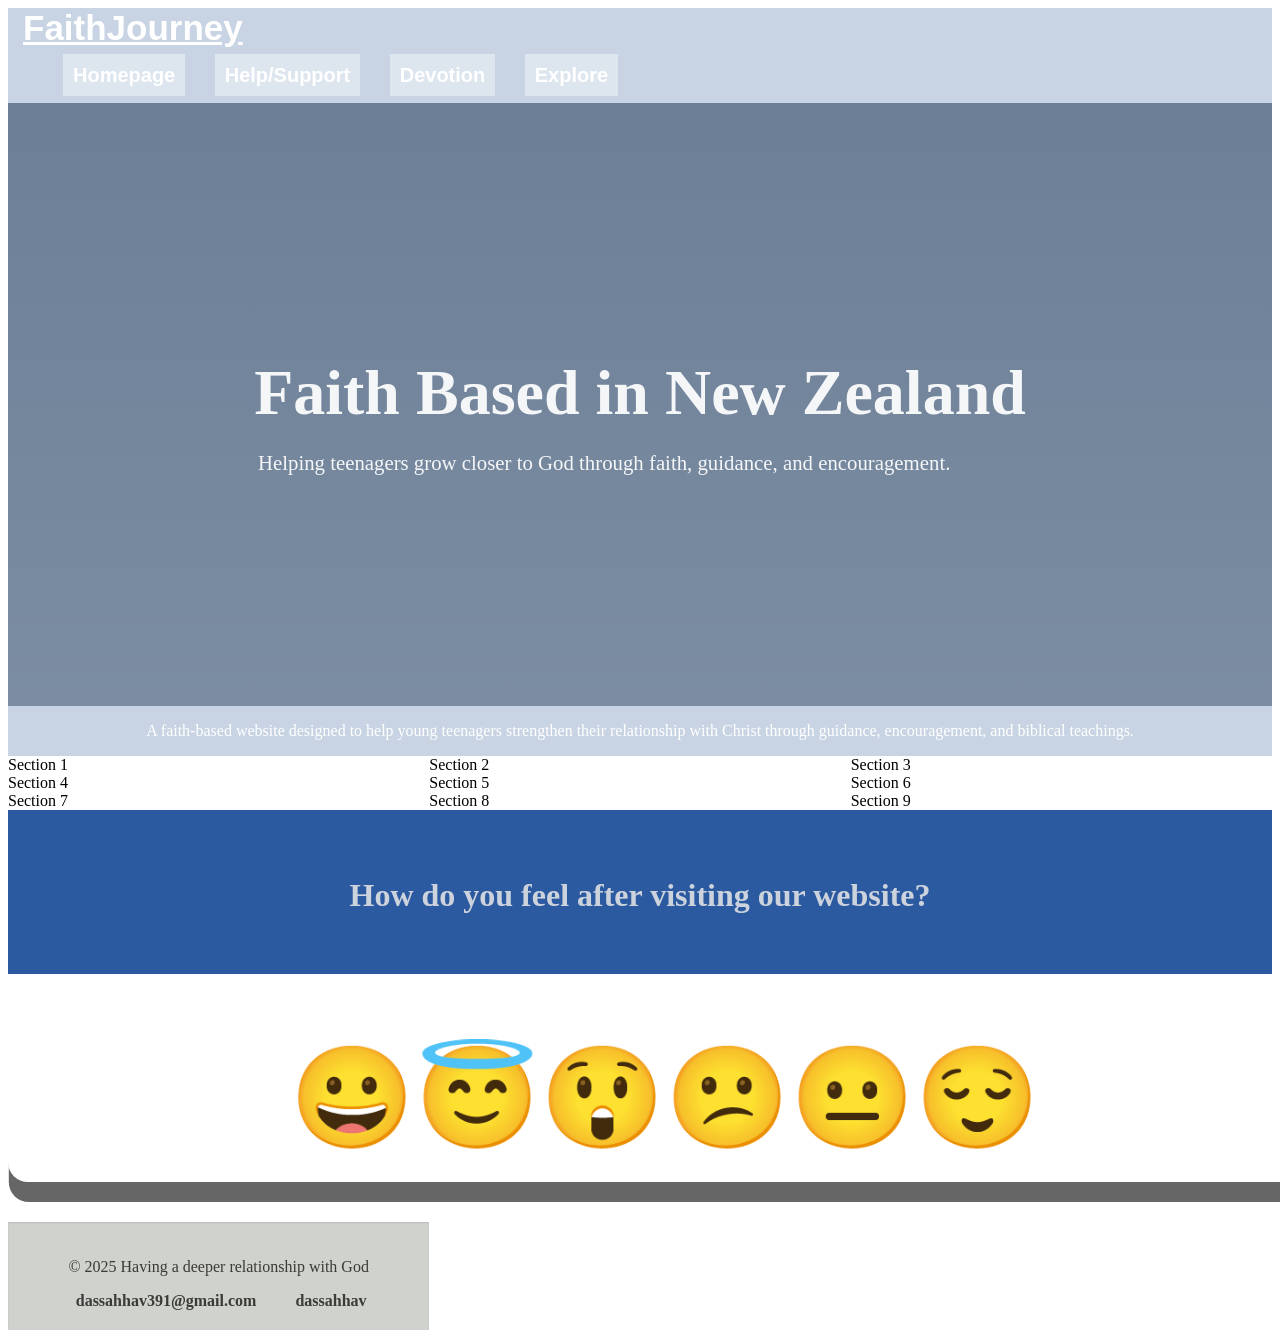
==== index.html @ f2db456d "removed extra ul" ====
<!DOCTYPE html>
<html lang="en">
<head>
    <meta charset="UTF-8">
    <meta name="viewport" content="width=device-width, initial-scale=1.0">
    <title>Faith</title>
    <link rel="stylesheet" href="main.css">
    <link rel="stylesheet" href="https://fonts.googleapis.com/css2?family=Material+Symbols+Outlined:opsz,wght,FILL,GRAD@24,400,0,0&icon_names=church" />
</head>
<body>
    <div class="container">
        <div class="navbar">
            <div class="navdiv">
                 <div class="logo"><a href="#">FaithJourney</a></div>
                   <ul>
                     <li><a href="#">Homepage</a></li>
                     <li><a href="#">Help/Support</a></li>
                     <li><a href="#">Devotion</a></li>
                     <li><a href="#">Explore</a></li>
                    </ul>
            </div>
        </div>

        <div class="banner">
            <div class="banner-content">
                <h1>Faith Based in New Zealand</h1>
                <p>Helping teenagers grow closer to God through faith, guidance, and encouragement.</p>
            </div>
        </div>

        <div class="text_1">
            <p>A faith-based website designed to help young teenagers strengthen their relationship with Christ through guidance, encouragement, and biblical teachings.</p>
        </div>

        <div class="box_1">Section 1</div>
        <div class="box_2">Section 2</div>
        <div class="box_3">Section 3</div>
        <div class="box_4">Section 4</div>
        <div class="box_5">Section 5</div>
        <div class="box_6">Section 6</div>
        <div class="box_7">Section 7</div>
        <div class="box_8">Section 8</div>
        <div class="box_9">Section 9</div>

        <div class="feedback">
            <h2>How do you feel after visiting our website?</h2>  
        </div>


        <div class="emotions">
            <span style='font-size:100px;'>&#128512;</span>
            <span style='font-size:100px;'>&#128519;</span>
            <span style='font-size:100px;'>&#128562;</span>
            <span style='font-size:100px;'>&#128533;</span>
            <span style='font-size:100px;'>&#128528;</span>
            <span style='font-size:100px;'>&#128524;</span>
        </div>

        <div class="footer">
            <p>&copy; 2025 Having a deeper relationship with God</p>

            <div class="contact">

            <a href="https://mail.google.com/mail/u/0/#inbox" target="_blank">
                <i class="fa-solid fa-envelope"></i> dassahhav391@gmail.com
             </a>
              <a href="https://www.instagram.com/dassahhav/" target="_blank">
                <i class="fa-brands fa-instagram"></i> dassahhav
            </a>
            </div>
        </div>
    
</body>
</html>
---- main.css ----
.container {
    display: grid;
    grid-template-columns: 1fr 1fr 1fr;
    grid-template-rows: auto;
    grid-template-areas: 
    "navbar navbar navbar"
    "banner banner banner"
    "text_1 text_1 text_1"
    "box_1 box_2 box_3"
    "box_4 box_5 box_6"
    "box_7 box_8 box_9"
    "feedback feedback feedback"
    "emotions emotions emotions"
    "footer footer footer";
}

.navbar {
    grid-area: navbar;
    text-decoration: none;
    background: #C8D4E3; 
    font-family: sans-serif;
    padding-right: 15px;
    padding-left: 15px;
}


.logo a{
    font-size: 35px;
    font-weight: 600;
    color: white;
}

.navbar li {
    list-style: none;
    display: inline-block
}

.navbar li a {
    text-decoration: none;  
    color: #fff;
    padding: 10px;
    font-size: 20px;
    font-weight: bold;
    margin-right: 25px;
    background-color: #DDE5EE;
}

.navbar li a:hover {
    background: #A8BEDA;
    transform: translateY(-3px);
    box-shadow: 0 8px 15px rgba(0,0,0,0.15);
}


.banner {
    grid-area: banner;
    height: 67vh;
    
    background:
        linear-gradient(
            rgba(30, 58, 95, 0.65),
            rgba(53, 80, 112, 0.65)
        ),
        url("images/nz-faith-banner.jpg");

    background-size: cover;
    background-position: center;
    background-repeat: no-repeat;

    display: flex;
    justify-content: center;
    align-items: center;
    text-align: center;
    color: #F4F6F8;
}

.banner-content h1 {
    font-size: 4rem;
    font-weight: 700;
    margin-bottom: 15px;
}

.banner-content p {
    font-size: 1.3rem;
    max-width: 700px;
}

.text_1 {
    grid-area: text_1;
    background-color:  #C8D4E3;
    color: white;
    align-items: center;
    text-align: center;
}

.box_1 {
    grid-area: box_1;
}

.box_2 {
    grid-area: box_2;
}

.box_3 {
    grid-area: box_3;
}

.box_4 {
    grid-area: box_4;
}

.box_5 {
    grid-area: box_5;
}

.box_6 {
    grid-area: box_6;
}

.box_7 {
    grid-area: box_7;
}

.box_8 {
    grid-area: box_8;
}

.box_9 {
    grid-area: box_9;
}

.feedback {
    grid-area: feedback;
    text-align: center;
    padding: 40px 20px;
    background-color: #2c5aa0;
}

.feedback h2 {
    font-size: 2rem;
    color: #ccd3dd;
    margin-bottom: 20px;
}


.emotions {
    grid-area: emotions;
    display: flex;
    justify-content: center;
    align-items: center;
    padding: 25px;
    margin: 40px 0;
    width: 100%;
    background: #ffff;
    border-radius: 20px;
    box-shadow: 0.8px 20px #666;
}

.emotions_span {
    cursor: pointer;
    transition: transform 0.3s ease, filter 0.3s ease;
    user-select: none;
}

.emotions span:hover {
    transform: scale(1.3) translateY(-8px);
    filter: drop-shadow(0 6px 10px rgba(0, 0, 0, 0.2));
}

.footer {
  background-color: #CFD2CD;
  text-align: center;
  padding: 20px 10px;
  font-size: 1rem;
  color: #3B3B37;
  box-shadow: inset 0 1px 2px rgba(0,0,0,0.1);
}

.footer .contact {
  margin-top: 10px;
}

.footer .contact a {
  color: #3B3B37;
  text-decoration: none;
  margin: 0 15px;
  font-weight: 600;
  transition: color 0.3s ease;
}

.footer .contact a:hover {
  color: #4A4D4A;
}

.footer .contact i {
  margin-right: 5px;
}
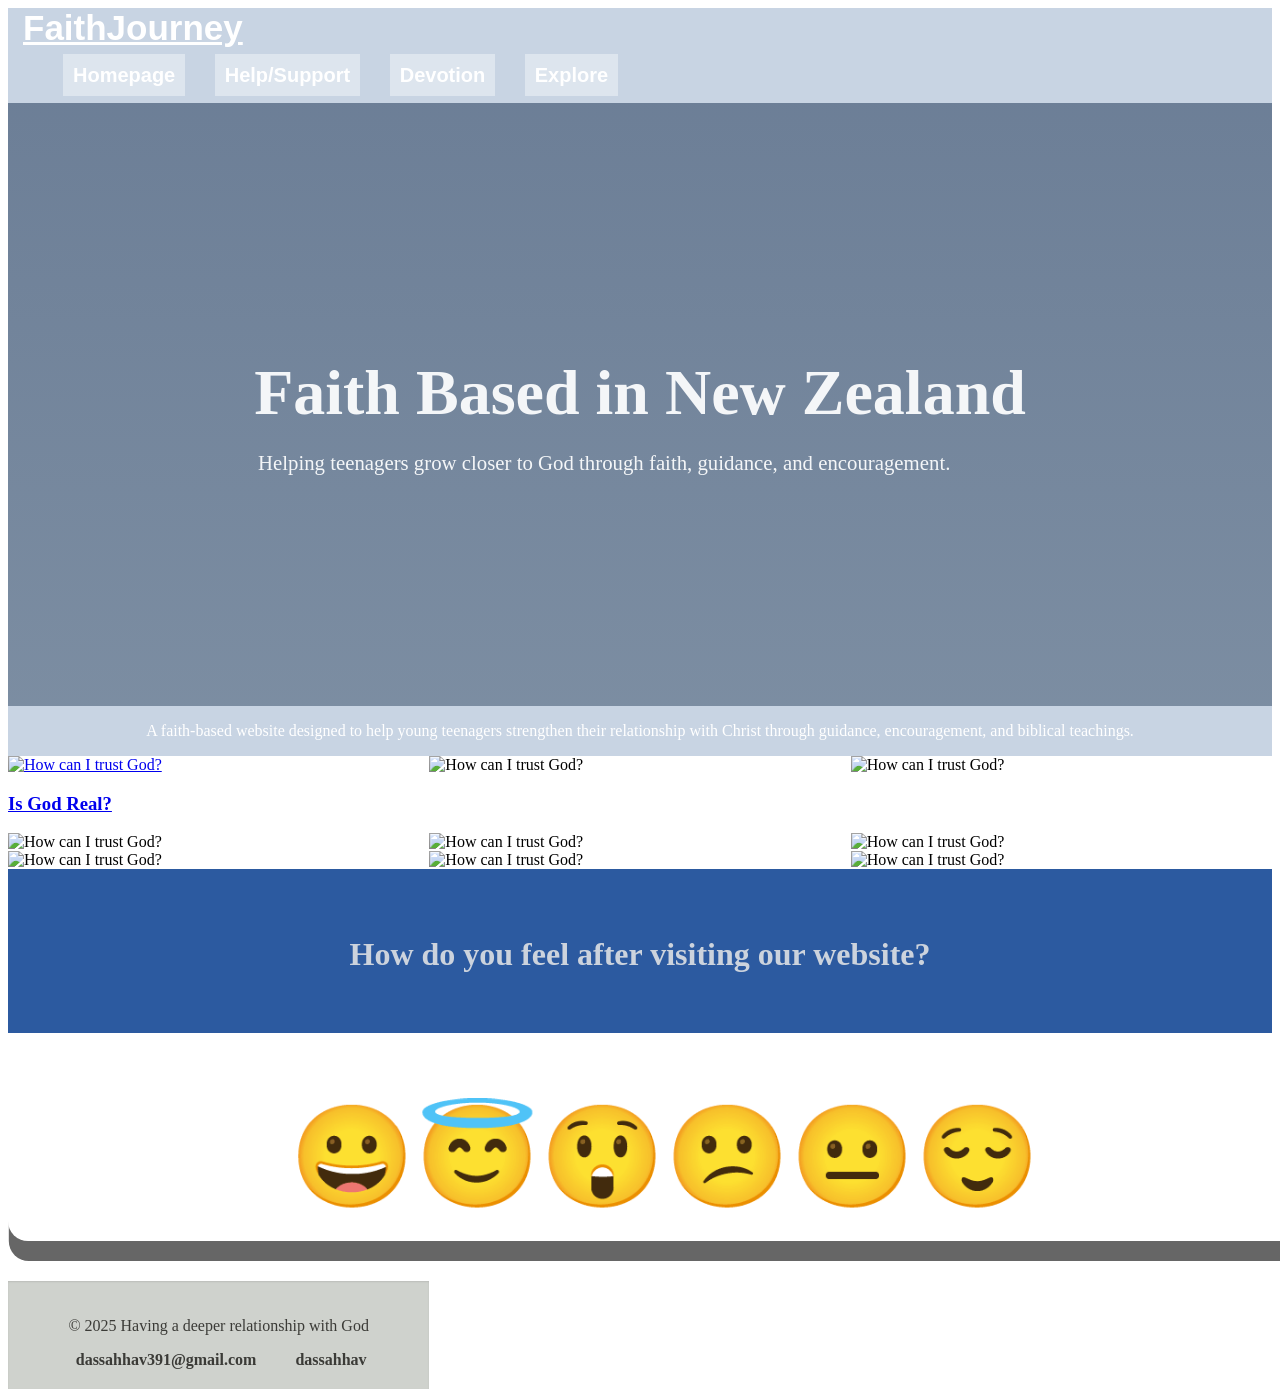
==== commit d39c6c20: "added in pictures for draft" ====
--- a/index.html
+++ b/index.html
@@ -32,15 +32,37 @@
             <p>A faith-based website designed to help young teenagers strengthen their relationship with Christ through guidance, encouragement, and biblical teachings.</p>
         </div>
 
-        <div class="box_1">Section 1</div>
-        <div class="box_2">Section 2</div>
-        <div class="box_3">Section 3</div>
-        <div class="box_4">Section 4</div>
-        <div class="box_5">Section 5</div>
-        <div class="box_6">Section 6</div>
-        <div class="box_7">Section 7</div>
-        <div class="box_8">Section 8</div>
-        <div class="box_9">Section 9</div>
+        <div class="box_1">
+            <a href="section1.html" class="box">
+            <img src="picture1.png" alt="How can I trust God?" width="400" height="400"> 
+            <div class="overlay"><h3>Is God Real?</h3></div>
+         </a>
+        </div>
+        
+        <div class="box_2">
+            <img src="picture1.png" alt="How can I trust God?" width="300" height="300">
+        </div>
+        <div class="box_3">
+            <img src="picture1.png" alt="How can I trust God?" width="300" height="300">
+        </div>
+        <div class="box_4">
+            <img src="picture1.png" alt="How can I trust God?" width="300" height="300">
+        </div>
+        <div class="box_5">
+            <img src="picture1.png" alt="How can I trust God?" width="300" height="300">
+        </div>
+        <div class="box_6">
+            <img src="picture1.png" alt="How can I trust God?" width="300" height="300">
+        </div>
+        <div class="box_7">
+            <img src="picture1.png" alt="How can I trust God?" width="300" height="300">
+        </div>
+        <div class="box_8">
+            <img src="picture1.png" alt="How can I trust God?" width="300" height="300">
+        </div>
+        <div class="box_9">
+            <img src="picture1.png" alt="How can I trust God?" width="300" height="300">
+        </div>
 
         <div class="feedback">
             <h2>How do you feel after visiting our website?</h2>  
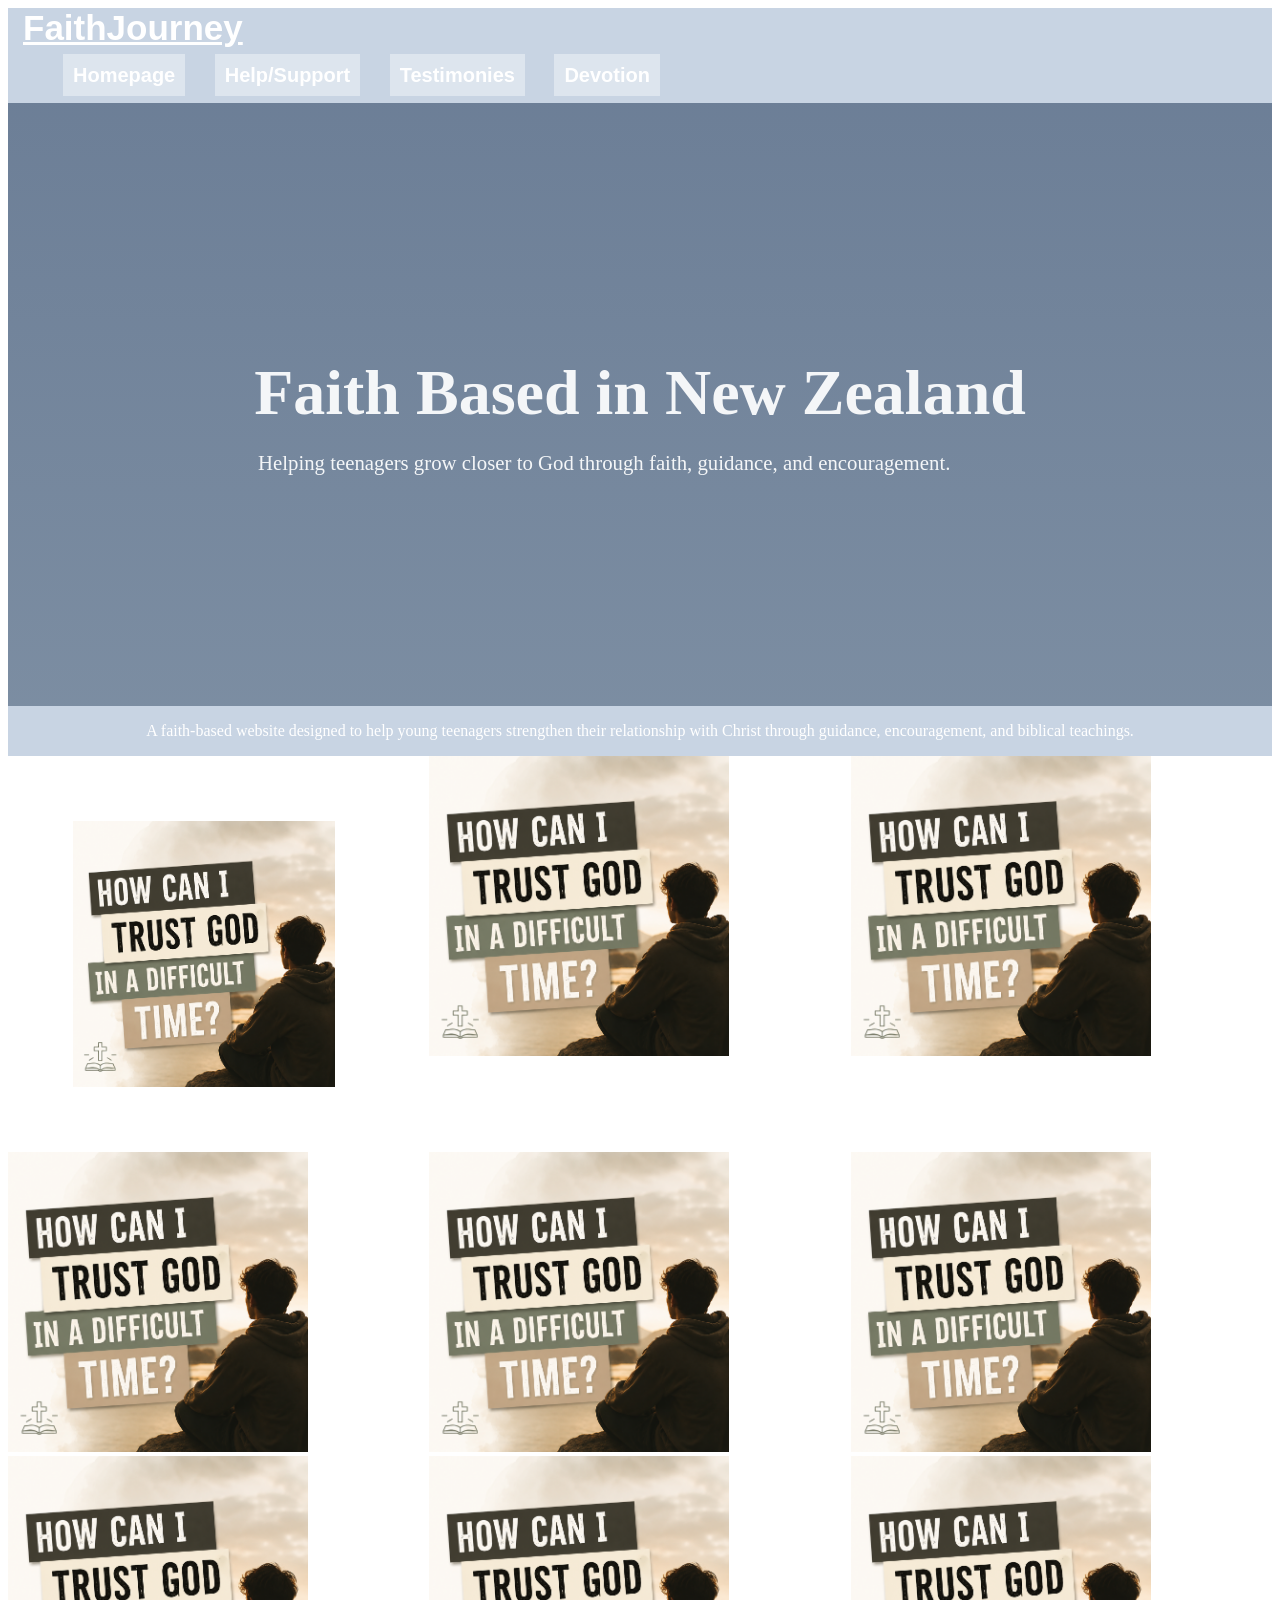
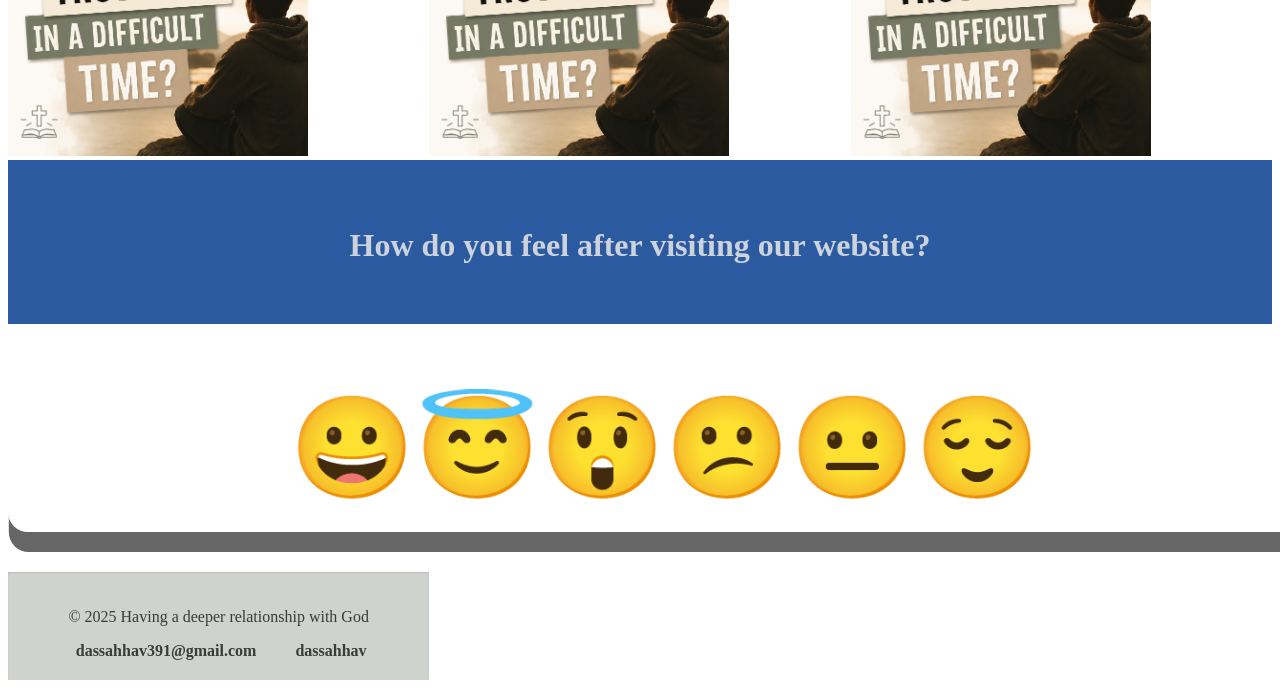
==== commit 7fc00267: "renamed the navbars" ====
--- a/index.html
+++ b/index.html
@@ -15,8 +15,8 @@
                    <ul>
                      <li><a href="#">Homepage</a></li>
                      <li><a href="#">Help/Support</a></li>
+                     <li><a href="#">Testimonies</a></li>
                      <li><a href="#">Devotion</a></li>
-                     <li><a href="#">Explore</a></li>
                     </ul>
             </div>
         </div>
--- a/main.css
+++ b/main.css
@@ -95,6 +95,32 @@
 
 .box_1 {
     grid-area: box_1;
+    gap: 25px;
+    max-width: 1200px;
+    margin: 50px;
+    padding: 15px;
+    position: relative;
+    display: block;
+    border-radius: 20px;
+    text-decoration: none;  
+}
+
+.box_1 img {
+    width: 90%;
+    height: 100%;
+}
+
+.box_1:hover img {
+    transform: scale(1.08);
+}
+
+.overlay {
+    position: absolute;
+    inset: 0;
+    display: flex;
+    justify-content: center;
+    align-items: center;
+    opacity: 0;
 }
 
 .box_2 {
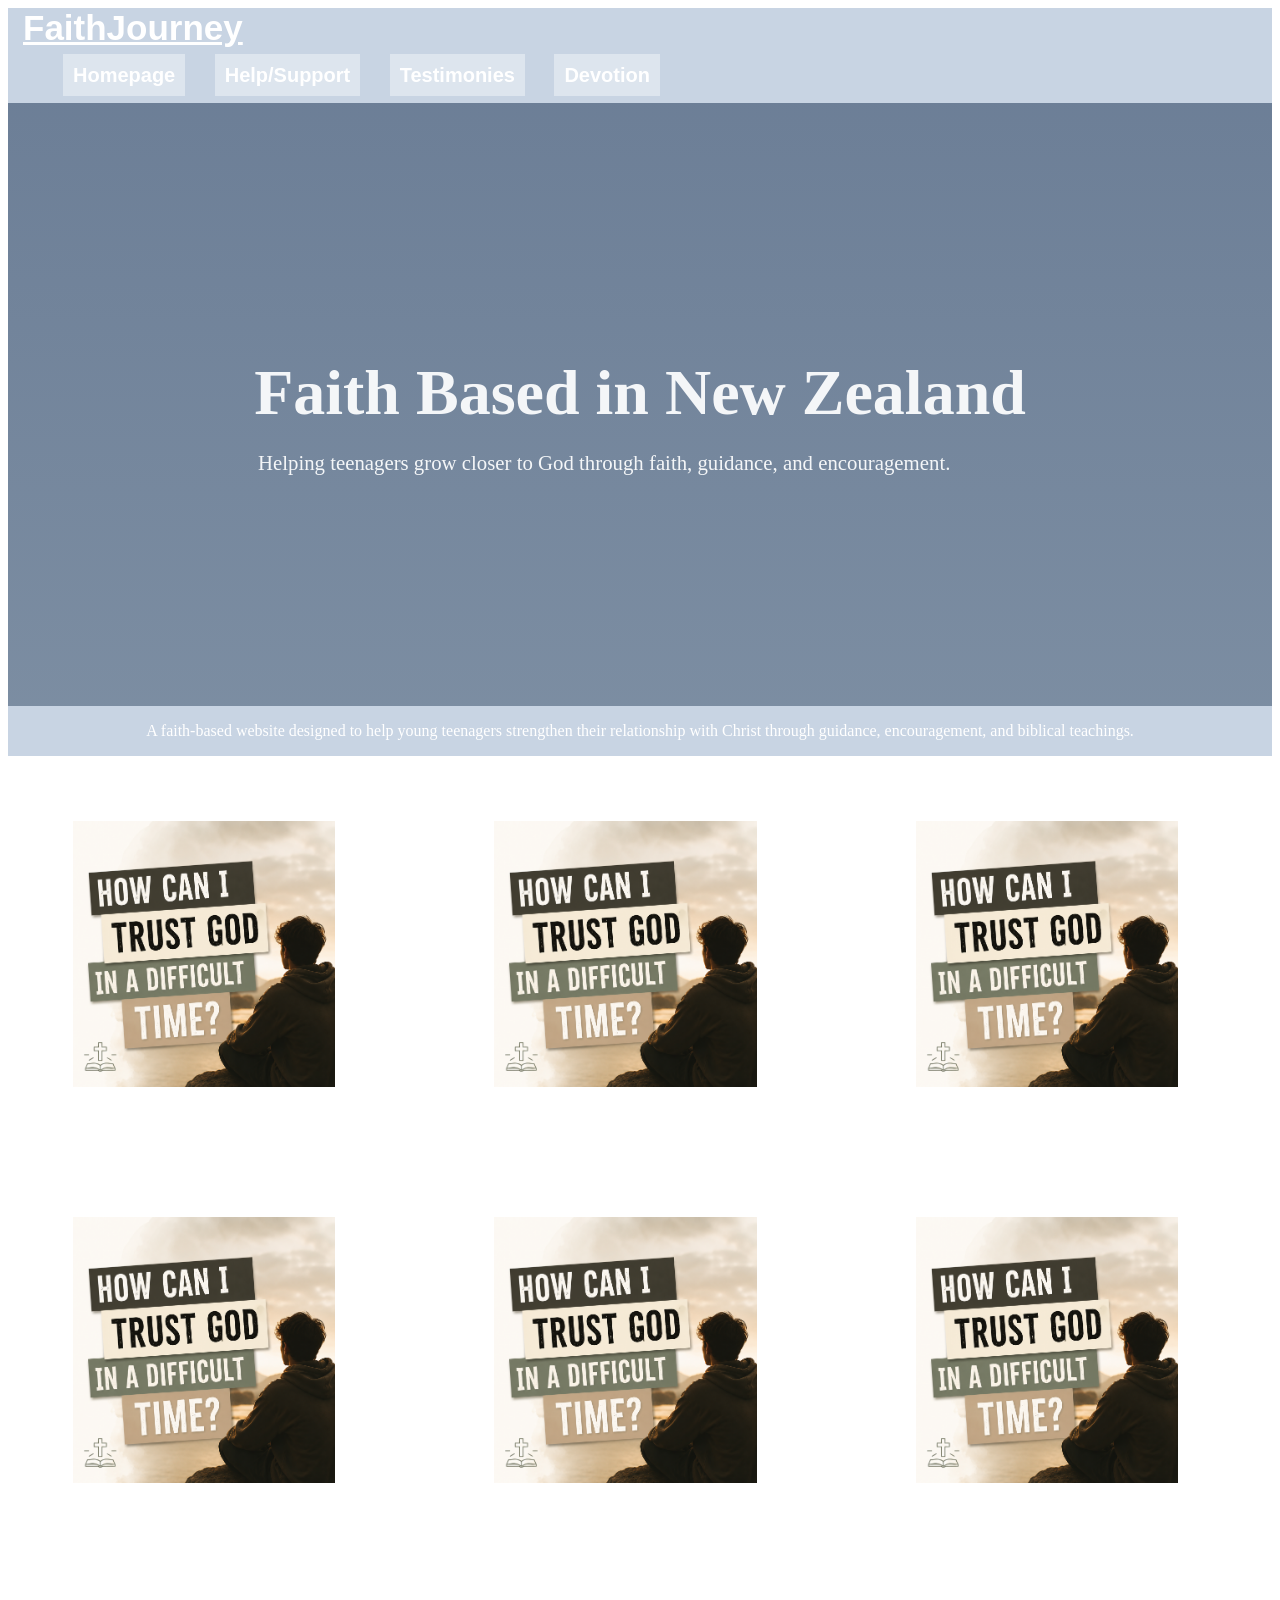
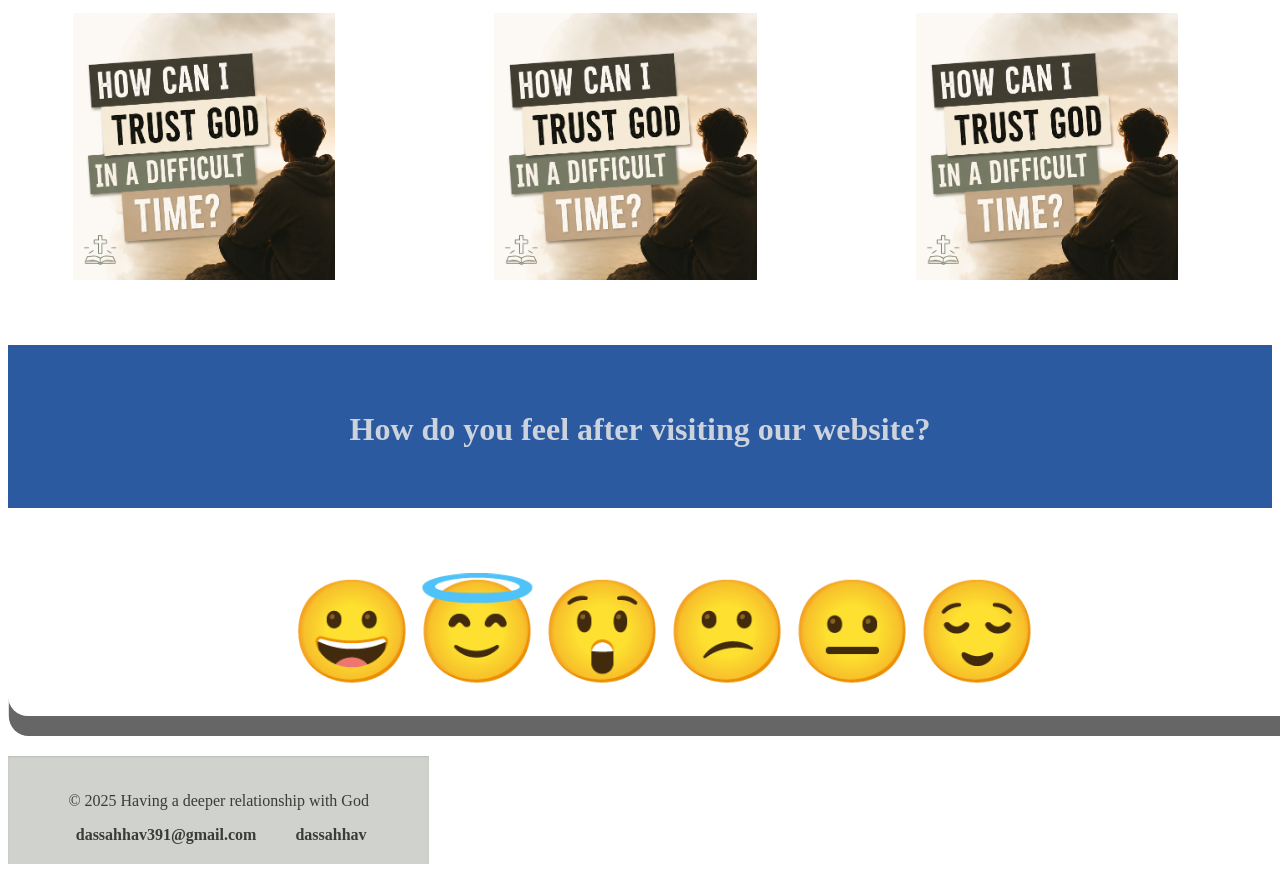
==== commit 0987580b: "copied and pasted the first box to the rest of the boxes in HTML" ====
--- a/index.html
+++ b/index.html
@@ -40,28 +40,59 @@
         </div>
         
         <div class="box_2">
-            <img src="picture1.png" alt="How can I trust God?" width="300" height="300">
+             <a href="section1.html" class="box">
+            <img src="picture1.png" alt="How can I trust God?" width="400" height="400"> 
+            <div class="overlay"><h3>Is God Real?</h3></div>
+            </a>
         </div>
+        
         <div class="box_3">
-            <img src="picture1.png" alt="How can I trust God?" width="300" height="300">
+             <a href="section1.html" class="box">
+            <img src="picture1.png" alt="How can I trust God?" width="400" height="400"> 
+            <div class="overlay"><h3>Is God Real?</h3></div>
+            </a>
         </div>
+
         <div class="box_4">
-            <img src="picture1.png" alt="How can I trust God?" width="300" height="300">
+             <a href="section1.html" class="box">
+            <img src="picture1.png" alt="How can I trust God?" width="400" height="400"> 
+            <div class="overlay"><h3>Is God Real?</h3></div>
+         </a>
         </div>
+
         <div class="box_5">
-            <img src="picture1.png" alt="How can I trust God?" width="300" height="300">
+            <a href="section1.html" class="box">
+            <img src="picture1.png" alt="How can I trust God?" width="400" height="400"> 
+            <div class="overlay"><h3>Is God Real?</h3></div>
+         </a>
         </div>
+
         <div class="box_6">
-            <img src="picture1.png" alt="How can I trust God?" width="300" height="300">
+             <a href="section1.html" class="box">
+            <img src="picture1.png" alt="How can I trust God?" width="400" height="400"> 
+            <div class="overlay"><h3>Is God Real?</h3></div>
+         </a>
         </div>
+
         <div class="box_7">
-            <img src="picture1.png" alt="How can I trust God?" width="300" height="300">
+             <a href="section1.html" class="box">
+            <img src="picture1.png" alt="How can I trust God?" width="400" height="400"> 
+            <div class="overlay"><h3>Is God Real?</h3></div>
+         </a>
         </div>
+
         <div class="box_8">
-            <img src="picture1.png" alt="How can I trust God?" width="300" height="300">
+             <a href="section1.html" class="box">
+            <img src="picture1.png" alt="How can I trust God?" width="400" height="400"> 
+            <div class="overlay"><h3>Is God Real?</h3></div>
+         </a>
         </div>
+
         <div class="box_9">
-            <img src="picture1.png" alt="How can I trust God?" width="300" height="300">
+            <a href="section1.html" class="box">
+            <img src="picture1.png" alt="How can I trust God?" width="400" height="400"> 
+            <div class="overlay"><h3>Is God Real?</h3></div>
+         </a>
         </div>
 
         <div class="feedback">
--- a/main.css
+++ b/main.css
@@ -125,34 +125,244 @@
 
 .box_2 {
     grid-area: box_2;
+     gap: 25px;
+    max-width: 1200px;
+    margin: 50px;
+    padding: 15px;
+    position: relative;
+    display: block;
+    border-radius: 20px;
+    text-decoration: none;  
+}
+
+.box_2 img {
+    width: 90%;
+    height: 100%;
+}
+
+.box_2:hover img {
+    transform: scale(1.08);
+}
+
+.overlay {
+    position: absolute;
+    inset: 0;
+    display: flex;
+    justify-content: center;
+    align-items: center;
+    opacity: 0;
 }
 
 .box_3 {
     grid-area: box_3;
+     gap: 25px;
+    max-width: 1200px;
+    margin: 50px;
+    padding: 15px;
+    position: relative;
+    display: block;
+    border-radius: 20px;
+    text-decoration: none;  
+}
+
+.box_3 img {
+    width: 90%;
+    height: 100%;
+}
+
+.box_3:hover img {
+    transform: scale(1.08);
+}
+
+.overlay {
+    position: absolute;
+    inset: 0;
+    display: flex;
+    justify-content: center;
+    align-items: center;
+    opacity: 0;
 }
 
 .box_4 {
     grid-area: box_4;
+     gap: 25px;
+    max-width: 1200px;
+    margin: 50px;
+    padding: 15px;
+    position: relative;
+    display: block;
+    border-radius: 20px;
+    text-decoration: none;  
+}
+
+.box_4 img {
+    width: 90%;
+    height: 100%;
+}
+
+.box_4:hover img {
+    transform: scale(1.08);
+}
+
+.overlay {
+    position: absolute;
+    inset: 0;
+    display: flex;
+    justify-content: center;
+    align-items: center;
+    opacity: 0;
 }
 
 .box_5 {
     grid-area: box_5;
-}
+     gap: 25px;
+    max-width: 1200px;
+    margin: 50px;
+    padding: 15px;
+    position: relative;
+    display: block;
+    border-radius: 20px;
+    text-decoration: none;  
+}
+
+.box_5 img {
+    width: 90%;
+    height: 100%;
+}
+
+.box_5:hover img {
+    transform: scale(1.08);
+}
+
+.overlay {
+    position: absolute;
+    inset: 0;
+    display: flex;
+    justify-content: center;
+    align-items: center;
+    opacity: 0;
+}
+
 
 .box_6 {
     grid-area: box_6;
+     gap: 25px;
+    max-width: 1200px;
+    margin: 50px;
+    padding: 15px;
+    position: relative;
+    display: block;
+    border-radius: 20px;
+    text-decoration: none;  
+}
+
+.box_6 img {
+    width: 90%;
+    height: 100%;
+}
+
+.box_6:hover img {
+    transform: scale(1.08);
+}
+
+.overlay {
+    position: absolute;
+    inset: 0;
+    display: flex;
+    justify-content: center;
+    align-items: center;
+    opacity: 0;
+
 }
 
 .box_7 {
     grid-area: box_7;
+     gap: 25px;
+    max-width: 1200px;
+    margin: 50px;
+    padding: 15px;
+    position: relative;
+    display: block;
+    border-radius: 20px;
+    text-decoration: none;  
+}
+
+.box_7 img {
+    width: 90%;
+    height: 100%;
+}
+
+.box_7:hover img {
+    transform: scale(1.08);
+}
+
+.overlay {
+    position: absolute;
+    inset: 0;
+    display: flex;
+    justify-content: center;
+    align-items: center;
+    opacity: 0;
 }
 
 .box_8 {
     grid-area: box_8;
+     gap: 25px;
+    max-width: 1200px;
+    margin: 50px;
+    padding: 15px;
+    position: relative;
+    display: block;
+    border-radius: 20px;
+    text-decoration: none;  
+}
+
+.box_8 img {
+    width: 90%;
+    height: 100%;
+}
+
+.box_8:hover img {
+    transform: scale(1.08);
+}
+
+.overlay {
+    position: absolute;
+    inset: 0;
+    display: flex;
+    justify-content: center;
+    align-items: center;
+    opacity: 0;
 }
 
 .box_9 {
     grid-area: box_9;
+     gap: 25px;
+    max-width: 1200px;
+    margin: 50px;
+    padding: 15px;
+    position: relative;
+    display: block;
+    border-radius: 20px;
+    text-decoration: none;  
+}
+
+.box_9 img {
+    width: 90%;
+    height: 100%;
+}
+
+.box_9:hover img {
+    transform: scale(1.08);
+}
+
+.overlay {
+    position: absolute;
+    inset: 0;
+    display: flex;
+    justify-content: center;
+    align-items: center;
+    opacity: 0;
 }
 
 .feedback {
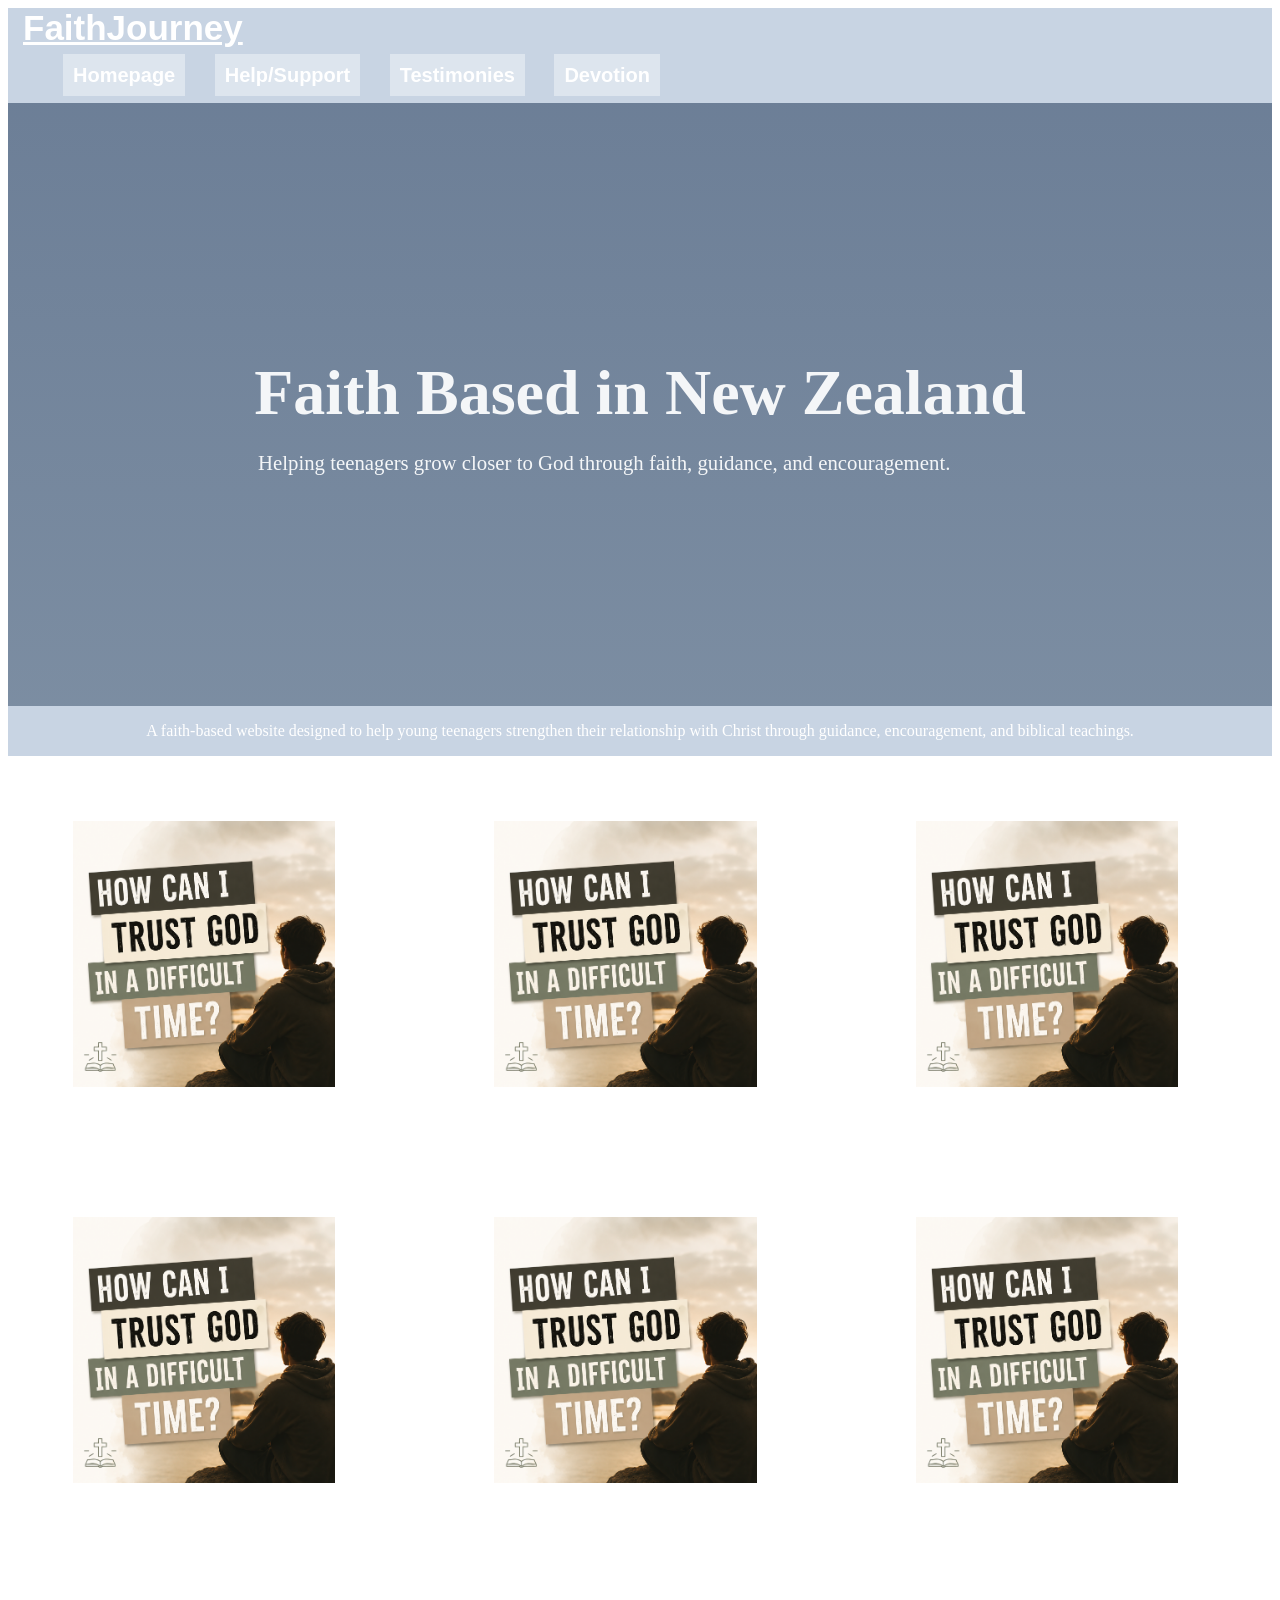
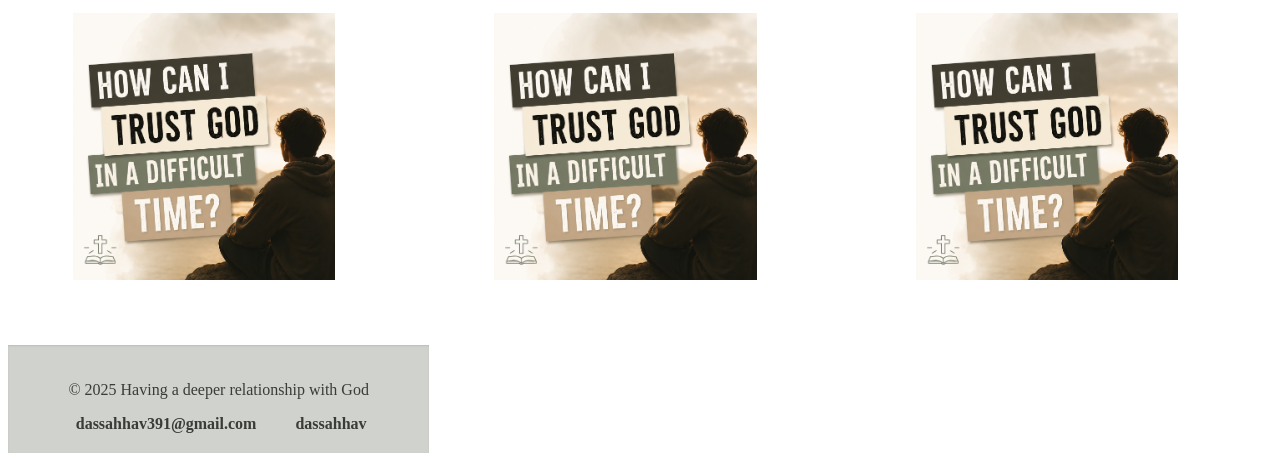
==== commit 2313bbf4: "deleted emotions section" ====
--- a/index.html
+++ b/index.html
@@ -11,12 +11,12 @@
     <div class="container">
         <div class="navbar">
             <div class="navdiv">
-                 <div class="logo"><a href="#">FaithJourney</a></div>
+                 <div class="logo"><a href="index.html">FaithJourney</a></div>
                    <ul>
-                     <li><a href="#">Homepage</a></li>
-                     <li><a href="#">Help/Support</a></li>
-                     <li><a href="#">Testimonies</a></li>
-                     <li><a href="#">Devotion</a></li>
+                     <li><a href="index.html">Homepage</a></li>
+                     <li><a href="support.html">Help/Support</a></li>
+                     <li><a href="testimonies.html">Testimonies</a></li>
+                     <li><a href="devotion.html">Devotion</a></li>
                     </ul>
             </div>
         </div>
@@ -45,7 +45,7 @@
             <div class="overlay"><h3>Is God Real?</h3></div>
             </a>
         </div>
-        
+
         <div class="box_3">
              <a href="section1.html" class="box">
             <img src="picture1.png" alt="How can I trust God?" width="400" height="400"> 
@@ -95,20 +95,6 @@
          </a>
         </div>
 
-        <div class="feedback">
-            <h2>How do you feel after visiting our website?</h2>  
-        </div>
-
-
-        <div class="emotions">
-            <span style='font-size:100px;'>&#128512;</span>
-            <span style='font-size:100px;'>&#128519;</span>
-            <span style='font-size:100px;'>&#128562;</span>
-            <span style='font-size:100px;'>&#128533;</span>
-            <span style='font-size:100px;'>&#128528;</span>
-            <span style='font-size:100px;'>&#128524;</span>
-        </div>
-
         <div class="footer">
             <p>&copy; 2025 Having a deeper relationship with God</p>
 
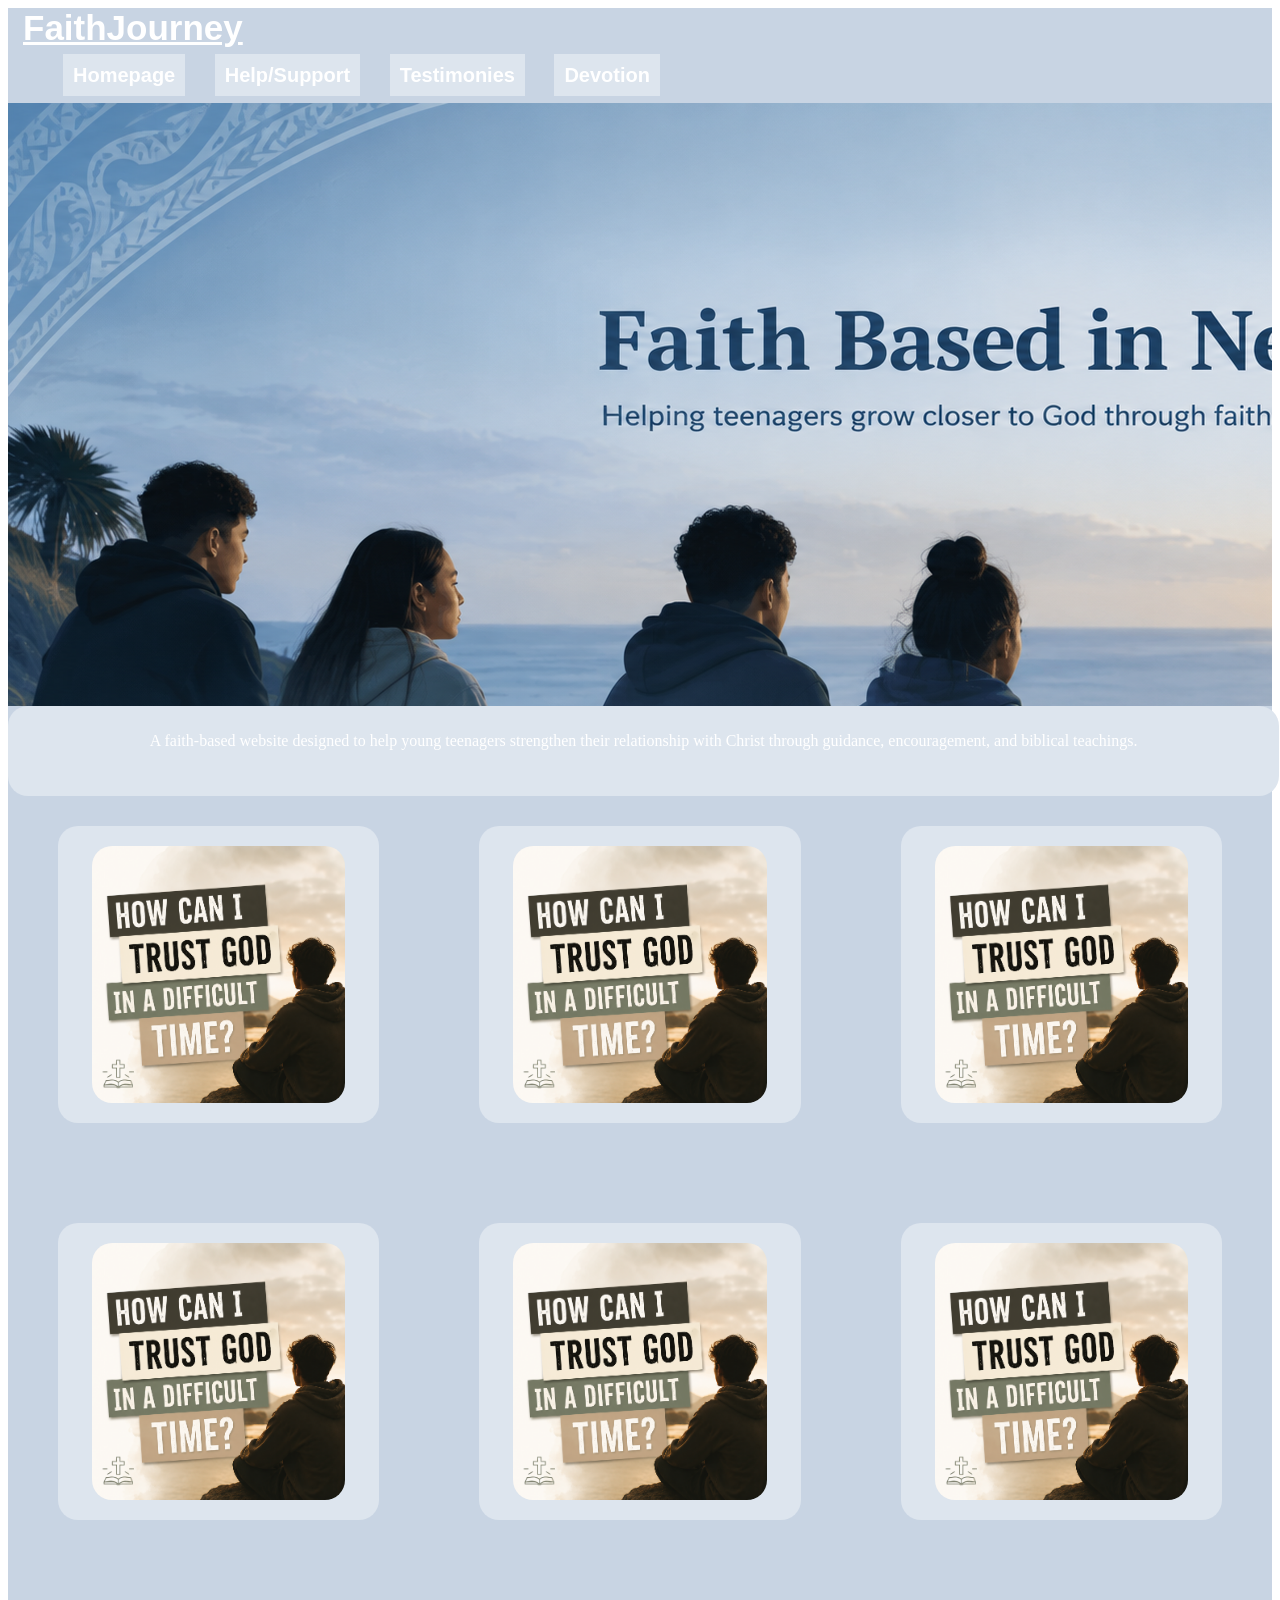
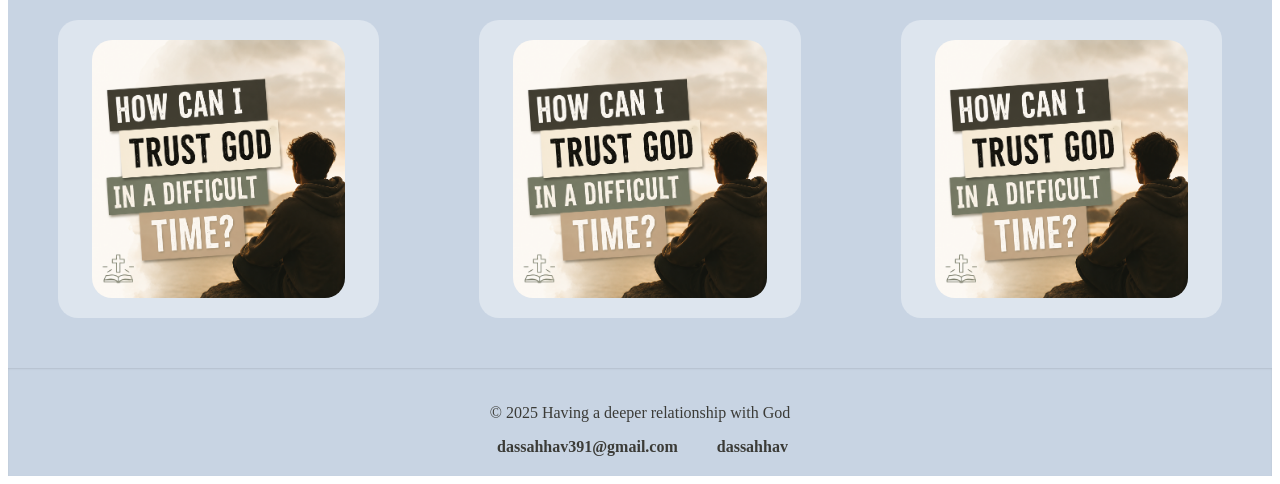
==== commit d7d29bef: "changed heading to image" ====
--- a/index.html
+++ b/index.html
@@ -23,8 +23,7 @@
 
         <div class="banner">
             <div class="banner-content">
-                <h1>Faith Based in New Zealand</h1>
-                <p>Helping teenagers grow closer to God through faith, guidance, and encouragement.</p>
+                <img src="image2.png" alt="header">
             </div>
         </div>
 
--- a/main.css
+++ b/main.css
@@ -1,4 +1,5 @@
 .container {
+    background-color: #c8d4e3;
     display: grid;
     grid-template-columns: 1fr 1fr 1fr;
     grid-template-rows: auto;
@@ -54,60 +55,48 @@
 
 .banner {
     grid-area: banner;
+    width: 100%;
     height: 67vh;
-    
-    background:
-        linear-gradient(
-            rgba(30, 58, 95, 0.65),
-            rgba(53, 80, 112, 0.65)
-        ),
-        url("images/nz-faith-banner.jpg");
-
-    background-size: cover;
-    background-position: center;
-    background-repeat: no-repeat;
-
-    display: flex;
-    justify-content: center;
-    align-items: center;
-    text-align: center;
-    color: #F4F6F8;
-}
-
-.banner-content h1 {
-    font-size: 4rem;
-    font-weight: 700;
-    margin-bottom: 15px;
-}
-
-.banner-content p {
-    font-size: 1.3rem;
-    max-width: 700px;
+    overflow: hidden;
+}
+
+.banner-image {
+    width: 100%;
+    height: 100%;
+    object-fit: cover;
+    display: block;
 }
 
 .text_1 {
     grid-area: text_1;
-    background-color:  #C8D4E3;
+    background-color:  #DDE5EE;
     color: white;
-    align-items: center;
-    text-align: center;
+    border-radius: 20px;
+    align-items: center;
+    text-align: center;
+    width: 99%;
+    height: 100%;
+    padding: 10px;
 }
 
 .box_1 {
     grid-area: box_1;
+    background-color: #DDE5EE;
     gap: 25px;
     max-width: 1200px;
     margin: 50px;
-    padding: 15px;
-    position: relative;
-    display: block;
-    border-radius: 20px;
-    text-decoration: none;  
+    padding: 20px;
+    position: relative;
+    display: block;
+    border-radius: 20px;
+    text-decoration: none;  
+    text-align: center;
 }
 
 .box_1 img {
     width: 90%;
     height: 100%;
+    border-radius: 20px;
 }
 
 .box_1:hover img {
@@ -125,19 +114,22 @@
 
 .box_2 {
     grid-area: box_2;
-     gap: 25px;
-    max-width: 1200px;
-    margin: 50px;
-    padding: 15px;
-    position: relative;
-    display: block;
-    border-radius: 20px;
-    text-decoration: none;  
+    background-color: #DDE5EE;
+     gap: 25px;
+    max-width: 1200px;
+    margin: 50px;
+    padding: 20px;
+    position: relative;
+    display: block;
+    border-radius: 20px;
+    text-decoration: none;  
+    text-align: center;
 }
 
 .box_2 img {
     width: 90%;
     height: 100%;
+    border-radius: 20px;
 }
 
 .box_2:hover img {
@@ -155,19 +147,22 @@
 
 .box_3 {
     grid-area: box_3;
-     gap: 25px;
-    max-width: 1200px;
-    margin: 50px;
-    padding: 15px;
-    position: relative;
-    display: block;
-    border-radius: 20px;
-    text-decoration: none;  
+    background-color: #DDE5EE;
+     gap: 25px;
+    max-width: 1200px;
+    margin: 50px;
+    padding: 20px;
+    position: relative;
+    display: block;
+    border-radius: 20px;
+    text-decoration: none;  
+    text-align: center;
 }
 
 .box_3 img {
     width: 90%;
     height: 100%;
+    border-radius: 20px;
 }
 
 .box_3:hover img {
@@ -185,19 +180,22 @@
 
 .box_4 {
     grid-area: box_4;
-     gap: 25px;
-    max-width: 1200px;
-    margin: 50px;
-    padding: 15px;
-    position: relative;
-    display: block;
-    border-radius: 20px;
-    text-decoration: none;  
+    background-color: #DDE5EE;
+     gap: 25px;
+    max-width: 1200px;
+    margin: 50px;
+    padding: 20px;
+    position: relative;
+    display: block;
+    border-radius: 20px;
+    text-decoration: none;  
+    text-align: center;
 }
 
 .box_4 img {
     width: 90%;
     height: 100%;
+    border-radius: 20px;
 }
 
 .box_4:hover img {
@@ -215,19 +213,22 @@
 
 .box_5 {
     grid-area: box_5;
-     gap: 25px;
-    max-width: 1200px;
-    margin: 50px;
-    padding: 15px;
-    position: relative;
-    display: block;
-    border-radius: 20px;
-    text-decoration: none;  
+    background-color:#DDE5EE;
+     gap: 25px;
+    max-width: 1200px;
+    margin: 50px;
+    padding: 20px;
+    position: relative;
+    display: block;
+    border-radius: 20px;
+    text-decoration: none; 
+    text-align: center; 
 }
 
 .box_5 img {
     width: 90%;
     height: 100%;
+    border-radius: 20px;
 }
 
 .box_5:hover img {
@@ -246,19 +247,22 @@
 
 .box_6 {
     grid-area: box_6;
-     gap: 25px;
-    max-width: 1200px;
-    margin: 50px;
-    padding: 15px;
-    position: relative;
-    display: block;
-    border-radius: 20px;
-    text-decoration: none;  
+    background-color: #DDE5EE;
+     gap: 25px;
+    max-width: 1200px;
+    margin: 50px;
+    padding: 20px;
+    position: relative;
+    display: block;
+    border-radius: 20px;
+    text-decoration: none;  
+    text-align: center;
 }
 
 .box_6 img {
     width: 90%;
     height: 100%;
+    border-radius: 20px;
 }
 
 .box_6:hover img {
@@ -277,19 +281,22 @@
 
 .box_7 {
     grid-area: box_7;
-     gap: 25px;
-    max-width: 1200px;
-    margin: 50px;
-    padding: 15px;
-    position: relative;
-    display: block;
-    border-radius: 20px;
-    text-decoration: none;  
+    background-color: #DDE5EE;
+     gap: 25px;
+    max-width: 1200px;
+    margin: 50px;
+    padding: 20px;
+    position: relative;
+    display: block;
+    border-radius: 20px;
+    text-decoration: none;  
+    text-align: center;
 }
 
 .box_7 img {
     width: 90%;
     height: 100%;
+    border-radius: 20px;
 }
 
 .box_7:hover img {
@@ -307,19 +314,22 @@
 
 .box_8 {
     grid-area: box_8;
-     gap: 25px;
-    max-width: 1200px;
-    margin: 50px;
-    padding: 15px;
-    position: relative;
-    display: block;
-    border-radius: 20px;
-    text-decoration: none;  
+    background-color: #DDE5EE;
+     gap: 25px;
+    max-width: 1200px;
+    margin: 50px;
+    padding: 20px;
+    position: relative;
+    display: block;
+    border-radius: 20px;
+    text-decoration: none;  
+    text-align: center;
 }
 
 .box_8 img {
     width: 90%;
     height: 100%;
+    border-radius: 20px;
 }
 
 .box_8:hover img {
@@ -337,19 +347,22 @@
 
 .box_9 {
     grid-area: box_9;
-     gap: 25px;
-    max-width: 1200px;
-    margin: 50px;
-    padding: 15px;
-    position: relative;
-    display: block;
-    border-radius: 20px;
-    text-decoration: none;  
+    background-color: #DDE5EE;
+     gap: 25px;
+    max-width: 1200px;
+    margin: 50px;
+    padding: 20px;
+    position: relative;
+    display: block;
+    border-radius: 20px;
+    text-decoration: none;  
+    text-align: center;
 }
 
 .box_9 img {
     width: 90%;
     height: 100%;
+    border-radius: 20px;
 }
 
 .box_9:hover img {
@@ -365,69 +378,35 @@
     opacity: 0;
 }
 
-.feedback {
-    grid-area: feedback;
-    text-align: center;
-    padding: 40px 20px;
-    background-color: #2c5aa0;
-}
-
-.feedback h2 {
-    font-size: 2rem;
-    color: #ccd3dd;
-    margin-bottom: 20px;
-}
-
-
-.emotions {
-    grid-area: emotions;
-    display: flex;
-    justify-content: center;
-    align-items: center;
-    padding: 25px;
-    margin: 40px 0;
+.footer {
+    grid-column: 1 / -1;
+    background-color: #c8d4e3;
+    text-align: center;
+    padding: 20px;
+    font-size: 1rem;
+    color: #3B3B37;
+    box-shadow: inset 0 1px 2px rgba(0,0,0,0.1);
+
     width: 100%;
-    background: #ffff;
-    border-radius: 20px;
-    box-shadow: 0.8px 20px #666;
-}
-
-.emotions_span {
-    cursor: pointer;
-    transition: transform 0.3s ease, filter 0.3s ease;
-    user-select: none;
-}
-
-.emotions span:hover {
-    transform: scale(1.3) translateY(-8px);
-    filter: drop-shadow(0 6px 10px rgba(0, 0, 0, 0.2));
-}
-
-.footer {
-  background-color: #CFD2CD;
-  text-align: center;
-  padding: 20px 10px;
-  font-size: 1rem;
-  color: #3B3B37;
-  box-shadow: inset 0 1px 2px rgba(0,0,0,0.1);
+    box-sizing: border-box;
 }
 
 .footer .contact {
-  margin-top: 10px;
+    margin-top: 10px;
 }
 
 .footer .contact a {
-  color: #3B3B37;
-  text-decoration: none;
-  margin: 0 15px;
-  font-weight: 600;
-  transition: color 0.3s ease;
+    color: #3B3B37;
+    text-decoration: none;
+    margin: 0 15px;
+    font-weight: 600;
+    transition: color 0.3s ease;
 }
 
 .footer .contact a:hover {
-  color: #4A4D4A;
+    color: #4A4D4A;
 }
 
 .footer .contact i {
-  margin-right: 5px;
+    margin-right: 5px;
 }
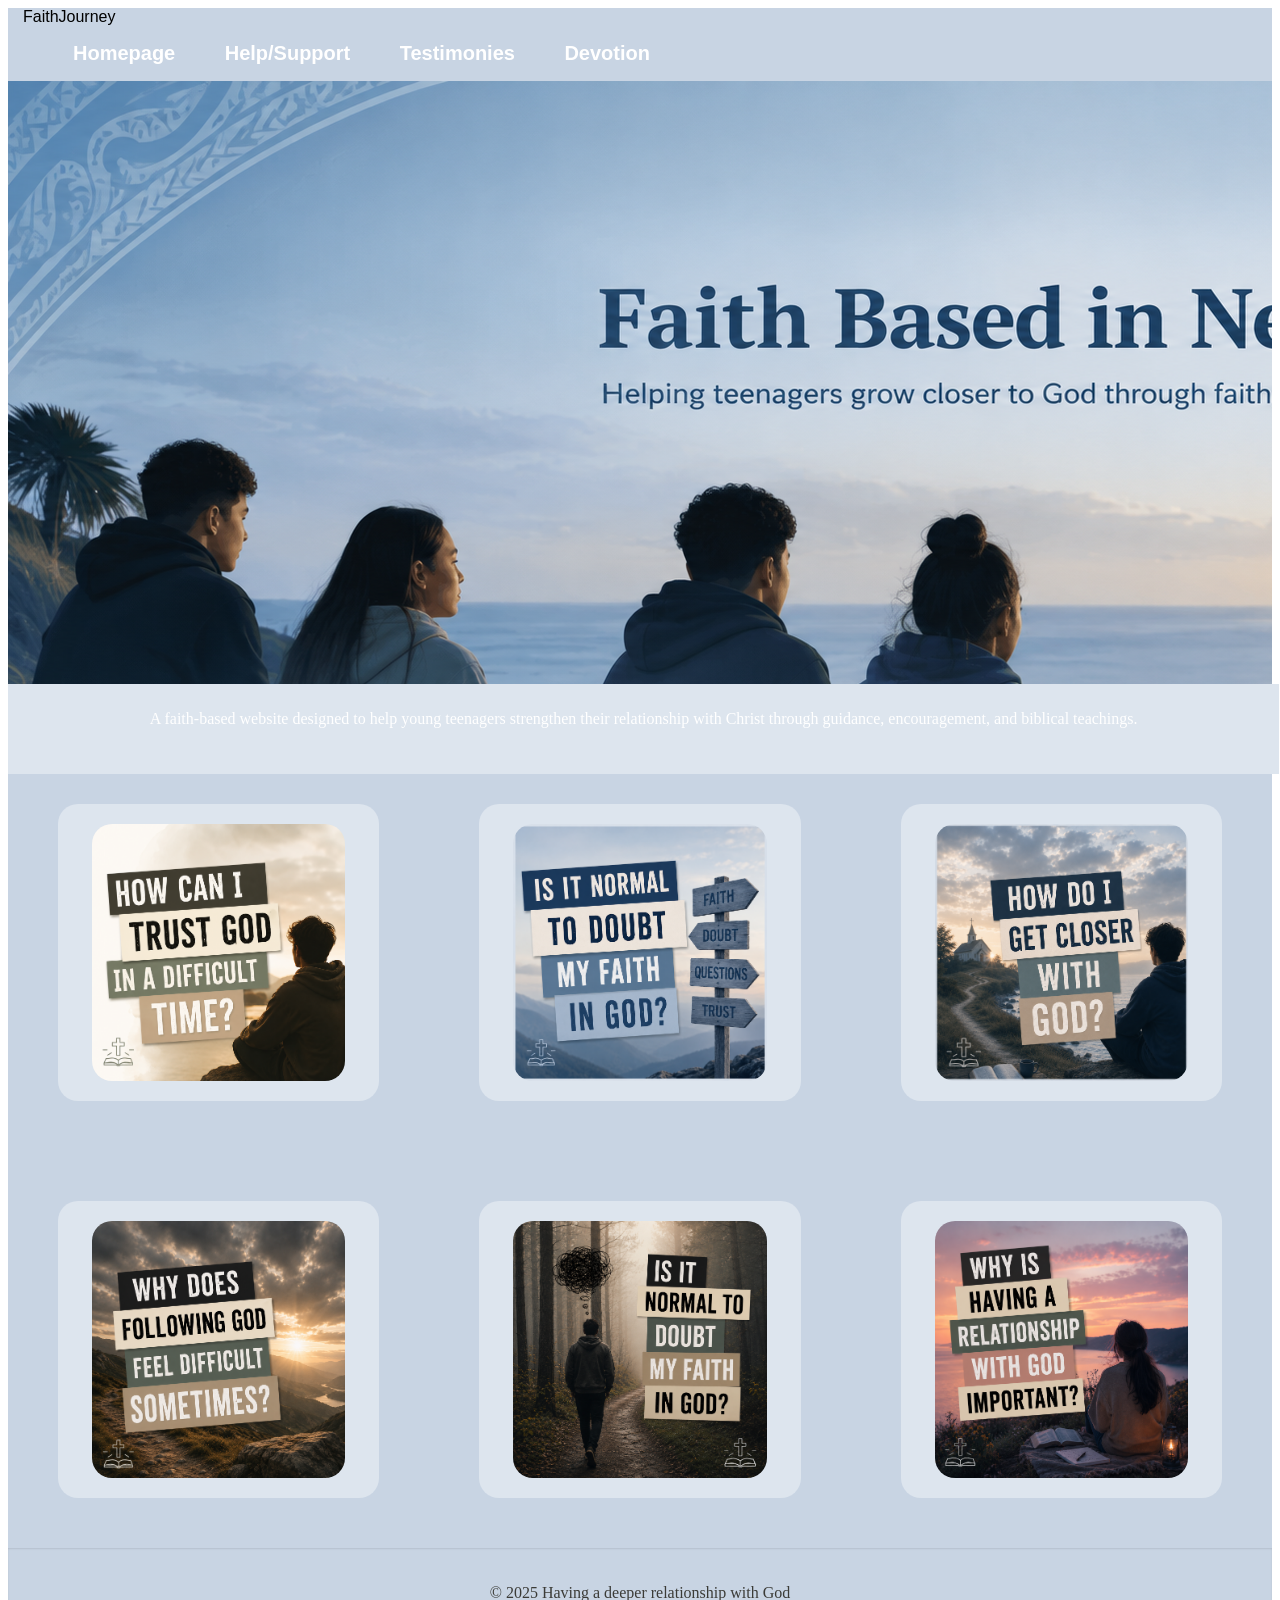
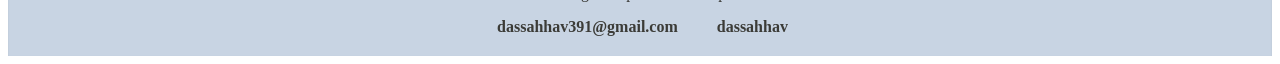
==== commit c03f53bb: "made new pages and added in new" ====
--- a/index.html
+++ b/index.html
@@ -9,17 +9,15 @@
 </head>
 <body>
     <div class="container">
-        <div class="navbar">
-            <div class="navdiv">
-                 <div class="logo"><a href="index.html">FaithJourney</a></div>
-                   <ul>
-                     <li><a href="index.html">Homepage</a></li>
-                     <li><a href="support.html">Help/Support</a></li>
-                     <li><a href="testimonies.html">Testimonies</a></li>
-                     <li><a href="devotion.html">Devotion</a></li>
-                    </ul>
-            </div>
-        </div>
+       <nav class="navbar">
+        <div class="logo">FaithJourney</div>
+        <ul class="nav-links">
+            <li><a href="#">Homepage</a></li>
+            <li><a href="support.html">Help/Support</a></li>
+            <li><a href="testimonies.html">Testimonies</a></li>
+            <li><a href="devotion.html">Devotion</a></li>
+        </ul>
+       </nav>
 
         <div class="banner">
             <div class="banner-content">
@@ -39,57 +37,36 @@
         </div>
         
         <div class="box_2">
-             <a href="section1.html" class="box">
-            <img src="picture1.png" alt="How can I trust God?" width="400" height="400"> 
+             <a href="section2.html" class="box">
+            <img src="image3.png" alt="How can I trust God?" width="400" height="400"> 
             <div class="overlay"><h3>Is God Real?</h3></div>
             </a>
         </div>
 
         <div class="box_3">
-             <a href="section1.html" class="box">
-            <img src="picture1.png" alt="How can I trust God?" width="400" height="400"> 
+             <a href="section3.html" class="box">
+            <img src="image4.png" alt="How can I trust God?" width="400" height="400"> 
             <div class="overlay"><h3>Is God Real?</h3></div>
             </a>
         </div>
 
         <div class="box_4">
-             <a href="section1.html" class="box">
-            <img src="picture1.png" alt="How can I trust God?" width="400" height="400"> 
+             <a href="section4.html" class="box">
+            <img src="image5.png" alt="How can I trust God?" width="400" height="400"> 
             <div class="overlay"><h3>Is God Real?</h3></div>
          </a>
         </div>
 
         <div class="box_5">
-            <a href="section1.html" class="box">
-            <img src="picture1.png" alt="How can I trust God?" width="400" height="400"> 
+            <a href="section5.html" class="box">
+            <img src="image6.png" alt="How can I trust God?" width="400" height="400"> 
             <div class="overlay"><h3>Is God Real?</h3></div>
          </a>
         </div>
 
         <div class="box_6">
-             <a href="section1.html" class="box">
-            <img src="picture1.png" alt="How can I trust God?" width="400" height="400"> 
-            <div class="overlay"><h3>Is God Real?</h3></div>
-         </a>
-        </div>
-
-        <div class="box_7">
-             <a href="section1.html" class="box">
-            <img src="picture1.png" alt="How can I trust God?" width="400" height="400"> 
-            <div class="overlay"><h3>Is God Real?</h3></div>
-         </a>
-        </div>
-
-        <div class="box_8">
-             <a href="section1.html" class="box">
-            <img src="picture1.png" alt="How can I trust God?" width="400" height="400"> 
-            <div class="overlay"><h3>Is God Real?</h3></div>
-         </a>
-        </div>
-
-        <div class="box_9">
-            <a href="section1.html" class="box">
-            <img src="picture1.png" alt="How can I trust God?" width="400" height="400"> 
+             <a href="section6.html" class="box">
+            <img src="image7.png" alt="How can I trust God?" width="400" height="400"> 
             <div class="overlay"><h3>Is God Real?</h3></div>
          </a>
         </div>
--- a/main.css
+++ b/main.css
@@ -43,11 +43,11 @@
     font-size: 20px;
     font-weight: bold;
     margin-right: 25px;
-    background-color: #DDE5EE;
+    background-color: #C8D4E3;
 }
 
 .navbar li a:hover {
-    background: #A8BEDA;
+    background: #C8D4E3;
     transform: translateY(-3px);
     box-shadow: 0 8px 15px rgba(0,0,0,0.15);
 }
@@ -71,7 +71,6 @@
     grid-area: text_1;
     background-color:  #DDE5EE;
     color: white;
-    border-radius: 20px;
     align-items: center;
     text-align: center;
     width: 99%;
